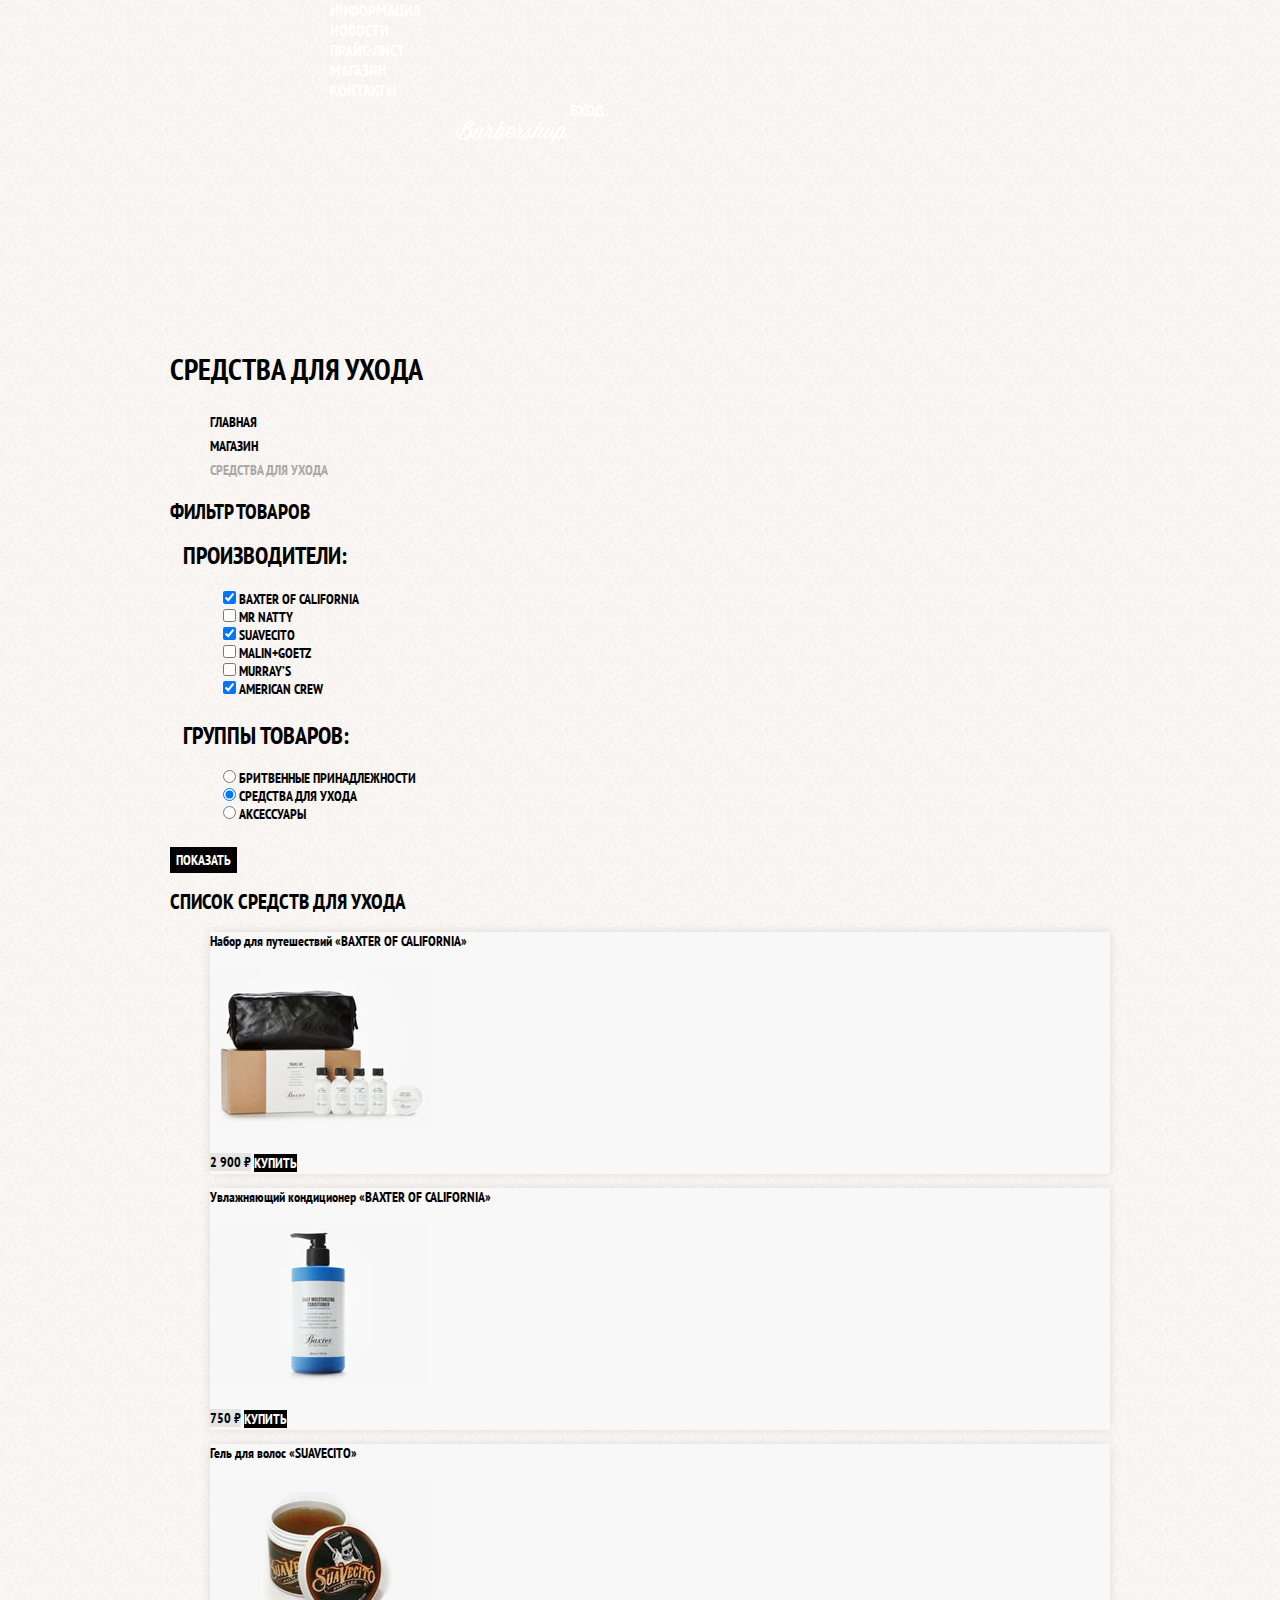
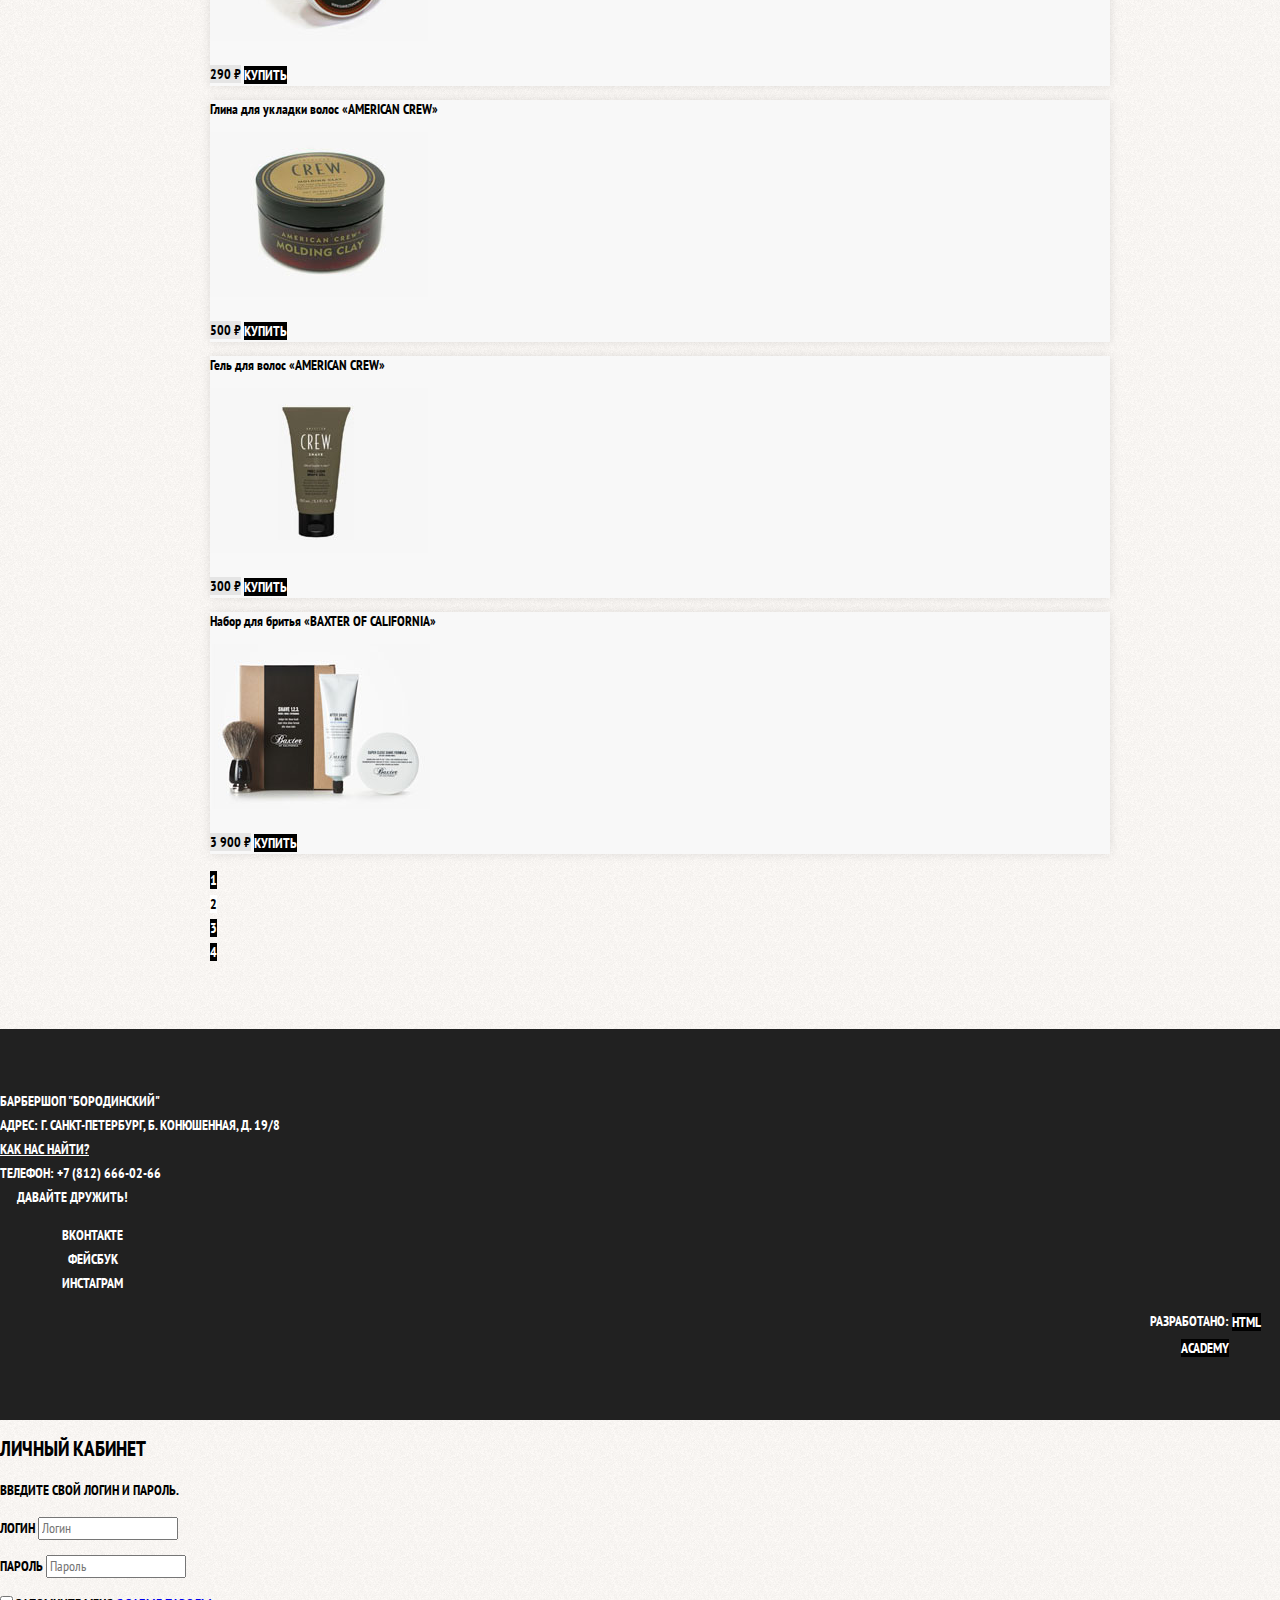
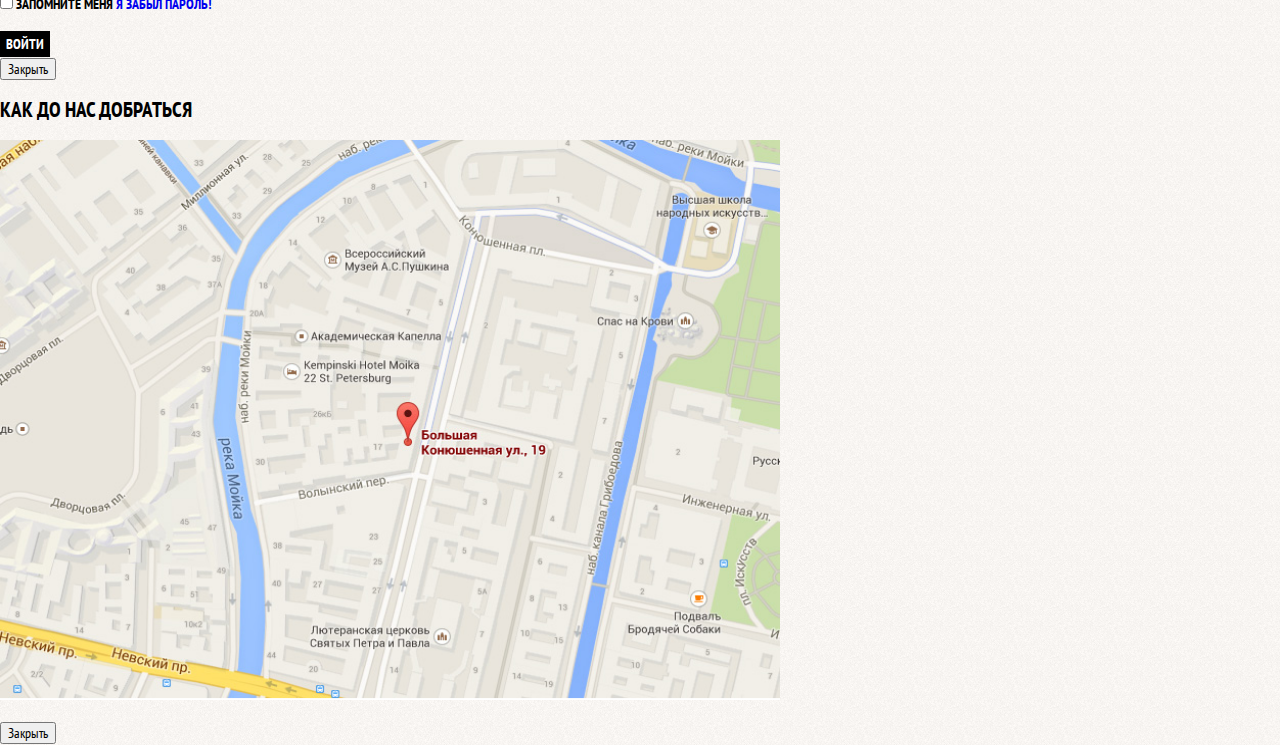
==== catalog.html @ cebe521a "init" ====
<!DOCTYPE html>
<html lang="ru">
<head>
    <meta charset="UTF-8">
    <title>Барбершоп "Бородинский"</title>
    <link href="https://fonts.googleapis.com/css?family=PT+Sans+Narrow:400,700&amp;subset=latin,cyrillic" rel="stylesheet">
    <link href="css/normalize.css" rel="stylesheet">
    <link href="css/style.css" rel="stylesheet">
</head>
<body class="inner-page">
  <header class="main-header">
    <nav class="main-navigation">
        <a class="main-header-logo" href="index.html">
            <img src="img/svg/logo.svg" width="111" height="24" alt="Логотип барбершопа 'Бородинский'">
        </a>
        <ul class="site-navigation">
            <li><a href="info.html">Информация</a></li>
            <li><a href="news.html">Новости</a></li>
            <li><a href="price.html">Прайс-лист</a></li>
            <li class="site-navigation-current"><a href="catalog.html">Магазин</a></li>
            <li><a href="contacts.html">Контакты</a></li>
        </ul>
        <ul class="user-navigation">
            <li class="login-link">
                <a class="login-link" href="login.html">Вход</a>
            </li>
        </ul>
    </nav>
  </header>

  <main class="container">
    <h1 class="page-title">Средства для ухода</h1>
    <ul class="breadcrumbs">
        <li><a href="index.html">Главная</a></li>
        <li><a href="catalog.html">Магазин</a></li>
        <li class="breadcrumbs-current">Средства для ухода</li>
    </ul>
    <section class="filters">
        <h2 class="visually-hidden">Фильтр товаров</h2>
        <form class="filter" method="get" action="https://echo.htmlacademy.ru">
            <fieldset>
                <legend>Производители:</legend>
                <ul>
                    <li class="filter-option">
                        <input class="visually-hidden filter-input filter-input-checkbox" type="checkbox" name="baxter-of-california" id="filter-baxter-of-california" checked>
                        <label for="filter-baxter-of-california">Baxter of California</label>
                    </li>
                    <li class="filter-option">
                        <input class="visually-hidden filter-input filter-input-checkbox" type="checkbox" name="mr-natty" id="filter-mr-natty">
                        <label for="filter-mr-natty">Mr Natty</label>
                    </li>
                    <li class="filter-option">
                        <input class="visually-hidden filter-input filter-input-checkbox" type="checkbox" name="suavecito" id="filter-suavecito" checked>
                        <label for="filter-suavecito">Suavecito</label>
                    </li>
                    <li class="filter-option">
                        <input class="visually-hidden filter-input filter-input-checkbox" type="checkbox" name="malin-goetz" id="filter-malin-goetz">
                        <label for="filter-malin-goetz">Malin+Goetz</label>
                    </li>
                    <li class="filter-option">
                        <input class="visually-hidden filter-input filter-input-checkbox" type="checkbox" name="murrays" id="filter-murrays">
                        <label for="filter-murrays">Murray’s</label>
                    </li>
                    <li class="filter-option">
                        <input class="visually-hidden filter-input filter-input-checkbox" type="checkbox" name="american-crew" id="filter-american-crew" checked>
                        <label for="filter-american-crew">American Crew</label>
                    </li>
                </ul>
            </fieldset>
            <fieldset>
                <legend>Группы товаров:</legend>
                <ul>
                    <li class="filter-option">
                        <input class="visually-hidden filter-input filter-input-radio" type="radio" name="product-group" value="shaving" id="filter-shave">
                        <label for="filter-shave">Бритвенные принадлежности</label>
                    </li>
                    <li class="filter-option">
                        <input class="visually-hidden filter-input filter-input-radio" type="radio" name="product-group" value="hair-care" id="filter-care" checked>
                        <label for="filter-care">Средства для ухода</label>
                    </li>
                    <li class="filter-option">
                        <input class="visually-hidden filter-input filter-input-radio" type="radio" name="product-group" value="accessories" id="filter-accessories">
                        <label for="filter-accessories">Аксессуары</label>
                    </li>
                </ul>
            </fieldset>
            <button type="submit" class="filter-button button">Показать</button>
        </form>
    </section>

    <section class="catalog">
        <h2 class="visually-hidden">Список средств для ухода</h2>
        <ul class="catalog-list">
            <li class="catalog-item">
                <a href="catalog-item.html">
                    <h3>
                        <span class="catalog-category">Набор для путешествий</span>
                        <span class="catalog-item-title">«Baxter of California»</span>
                    </h3>
                    <p class="catalog-item-image">
                        <img src="img/catalog-content-1.jpg" width="220" height="165" alt="Набор для путешествий «Baxter of California»">
                    </p>
                </a>
                <p class="catalog-item-price">
                    <b>2 900 ₽</b>
                    <a class="button" href="#">Купить</a>
                </p>
            </li>
            <li class="catalog-item">
                <a href="catalog-item.html">
                    <h3>
                        <span class="catalog-category">Увлажняющий кондиционер</span>
                        <span class="catalog-item-title">«Baxter of California»</span>
                    </h3>
                    <p class="catalog-item-image">
                        <img src="img/catalog-content-2.jpg" width="220" height="165" alt="Увлажняющий кондиционер «Baxter of California»">
                    </p>
                </a>
                <p class="catalog-item-price">
                    <b>750 ₽</b>
                    <a class="button" href="#">Купить</a>
                </p>
            </li>
            <li class="catalog-item">
                <a href="catalog-item.html">
                    <h3>
                        <span class="catalog-category">Гель для волос</span>
                        <span class="catalog-item-title">«Suavecito»</span>
                    </h3>
                    <p class="catalog-item-image">
                        <img src="img/catalog-content-3.jpg" width="220" height="165" alt="Гель для волос «Suavecito»">
                    </p>
                </a>
                <p class="catalog-item-price">
                    <b>290 ₽</b>
                    <a class="button" href="#">Купить</a>
                </p>
            </li>
            <li class="catalog-item">
                <a href="catalog-item.html">
                    <h3>
                        <span class="catalog-category">Глина для укладки волос</span>
                        <span class="catalog-item-title">«American crew»</span>
                    </h3>
                    <p class="catalog-item-image">
                        <img src="img/catalog-content-4.jpg" width="220" height="165" alt="Глина для укладки волос «American crew»">
                    </p>
                </a>
                <p class="catalog-item-price">
                    <b>500 ₽</b>
                    <a class="button" href="#">Купить</a>
                </p>
            </li>
            <li class="catalog-item">
                <a href="catalog-item.html">
                    <h3>
                        <span class="catalog-category">Гель для волос</span>
                        <span class="catalog-item-title">«American crew»</span>
                    </h3>
                    <p class="catalog-item-image">
                        <img src="img/catalog-content-5.jpg" width="220" height="165" alt="Гель для волос «American crew»">
                    </p>
                </a>
                <p class="catalog-item-price">
                    <b>300 ₽</b>
                    <a class="button" href="#">Купить</a>
                </p>
            </li>
            <li class="catalog-item">
                <a href="catalog-item.html">
                    <h3>
                        <span class="catalog-category">Набор для бритья</span>
                        <span class="catalog-item-title">«Baxter of California»</span>
                    </h3>
                    <p class="catalog-item-image">
                        <img src="img/catalog-content-6.jpg" width="220" height="165" alt="Набор для бритья «Baxter of California»">
                    </p>
                </a>
                <p class="catalog-item-price">
                    <b>3 900 ₽</b>
                    <a class="button" href="#">Купить</a>
                </p>
            </li>
        </ul>
        <ul class="pagination-list">
            <li class="pagination-item"><a href="#">1</a></li>
            <li class="pagination-item  pagination-item-current"><a>2</a></li>
            <li class="pagination-item"><a href="#">3</a></li>
            <li class="pagination-item"><a href="#">4</a></li>
        </ul>
    </section>
  </main>

  <footer class="main-footer">
    <p class="footer-contacts">
        Барбершоп "Бородинский"<br>
        Адрес: г. Санкт-Петербург, Б. Конюшенная, д. 19/8 <br>
        <a href="map.html">Как нас найти?</a><br>
        Телефон: +7 (812) 666-02-66
    </p>
    <div class="footer-social">
        <b>Давайте дружить!</b>
        <ul>
            <li><a class="social-button" href="#">Вконтакте</a></li>
            <li><a class="social-button" href="#">Фейсбук</a></li>
            <li><a class="social-button" href="#">Инстаграм</a></li>
        </ul>
    </div>
    <p class="footer-copyright">
        <b>Разработано:</b>
        <a class="button" href="http://htmlacademy.ru">HTML Academy</a>

    </p>
  </footer>

  <section class="modal modal-login">
      <h2>Личный кабинет</h2>
      <p>Введите свой логин и пароль.</p>
      <form class="login-form" action="https://echo.htmlacademy.ru" method="post">
          <p>
              <label class="visually-hidden" for="user-login">Логин</label>
              <input class="login-icon-user" id="user-login" type="text" name="login" placeholder="Логин">
          </p>
          <p>
              <label class="visually-hidden" for="user-password">Пароль</label>
              <input class="login-icon-password" id="user-password" type="password" name="password" placeholder="Пароль">
          </p>
          <p class="login-password-info">
              <label class="login-checkbox">
                  <input type="checkbox" name="remember" class="visually-hidden">
                  <span class="checkbox-indicator"></span>
                  Запомните меня
              </label>
              <a class="restore" href="#">Я забыл пароль!</a>
          </p>
          <button class="button" type="submit">Войти</button>
      </form>
      <button class="modal-close" type="button">Закрыть</button>
  </section>

  <section class="modal modal-map">
      <h2 class="visually-hidden">Как до нас добраться</h2>
      <p>
          <img src="img/map.jpg" width="780" height="560" alt="Офис компании по адресу ул. Большая Конюшенная 19/8, Санкт-Петербург">
      </p>
      <button class="modal-close" type="button">Закрыть</button>
  </section>

</body>
</html>
---- css/style.css ----
body {
    margin: 0;
    padding: 0;

    font-family: "PT Sans Narrow", Arial, sans-serif;
    font-size: 14px;
    line-height: 24px;
    font-weight: 700;
    color: #ffffff;
    text-transform: uppercase;

    background-color: #000000;
    background-image: url("../img/index.jpg");
    background-position: top center;
    background-repeat: no-repeat;
}

.inner-page {
    color: #000000;

    background-color: #f9f6f3;
    background-image: url("../img/catalog-bckgr.png");
    background-position: 0 0;
    background-repeat: repeat;
}

.main-header {
    margin-bottom: 75px;
}

a {
    text-decoration: none;
}

.button {
    font: inherit;

    text-align: center;
    color: #ffffff;
    vertical-align: middle;
    text-transform: uppercase;

    background-color: #000000;
    border: none;
}

.button:hover,
.button:focus,
.button:active {
    background-color: #663d15;
}

.main-navigation {
    display: flex;
    flex-direction: column;
    align-items: center;

    font-size: 16px;
    line-height: 20px;
    color: #ffffff;

    background-color: transparent;
}

.main-header-logo {
    order: 2;
    width: 368px;
    height: 153px;
}

.main-navigation-wrapper {
    width: 100%;
    margin-bottom: 60px;

    background-color: #000000;
}

.main-navigation-wrapper .container {
    display: flex;
    justify-content: space-between;
}


.site-navigation,
.user-navigation {
    list-style: none;
    margin: 0;
    padding: 0;
}

.site-navigation {
    width: 620px;
}

.user-navigation {
    width: 140px;
}

.site-navigation a,
.user-navigation a {
    color: #ffffff;
}

.site-navigation a:hover,
.site-navigation a:focus,
.user-navigation a:hover,
.user-navigation a:focus {
    background-color: #242424;
}

.container {
    width: 940px;
    margin: 0 auto;
    padding: 0 10px;
}

.features {
    margin-bottom: 80px;
}

.features-list {
    display: flex;
    justify-content: space-between;
    margin: 0;
    padding: 0;

    list-style: none;
}

.feature-item {
    width: 300px;
    text-align: center;
}

.feature-item h3 {
    font-size: 30px;
    line-height: 42px;
}

.index-columns {
    display: flex;
    justify-content: space-between;
    padding: 50px 80px;
    margin-bottom: 35px;

    color: #000000;

    background-color: #f8f5f2;
    background-image: url("img/pattern-light.jpg");
    background-position: 0 0;
    background-repeat: repeat;
}

.index-columns h2 {
    font-size: 30px;
    line-height: 42px;
}

.news {
    width: 380px;
}

.news-list {
    list-style: none;
}

.news-item time {
    text-transform: none;
}

.gallery {
    width: 300px;
}

.gallery-content {
    background-color: #cccccc;
    border: 7px solid #ffffff;
}

.contacts {
    width: 380px;
}

.appointment {
    width: 300px;
}

.appointment-item input {
    font: inherit;

    background-color: transparent;
    border: 2px solid #000000;
}

.appointment-item input:focus {
    border-color: #663d15;
}

.page-title {
    font-size: 30px;
    line-height: 42px;
}

.breadcrumbs {
    list-style: none;
}

.breadcrumbs a {
    color: #000000;
}

.breadcrumbs a:hover,
.breadcrumbs a:focus {
    text-decoration: underline;
}

.breadcrumbs-current {
    color: #aba9a7;
}

.filter fieldset {
    border: none;
}

.filter legend {
    font-size: 24px;
    line-height: 30px;
}

.filter ul {
    list-style: none;
    line-height: 18px;
}

.filter-input:hover + label,
.filter-input:focus + label {
    color: #663d15;
}

.filter-input:disabled + label {
    color: #000000;

    opacity: 0.5;
}

.catalog-list {
    list-style: none;
}

.catalog-item {
    background-color: #f8f8f8;
    box-shadow: 0 0 10px rgba(0, 0, 0, 0.1);
}

.catalog-item:hover {
    box-shadow: 0 0 10px rgba(0, 0, 0, 0.2);
}

.catalog-item a {
    color: #000000;
}

.catalog-item h3 {
    font-size: 14px;
    line-height: 18px;
}

.catalog-category {
    text-transform: none;
}

.catalog-item-price b {
    font-size: 14px;
    line-height: 20px;
    text-align: center;

    background-color: #e5e5e5;
}

.catalog-item-price .button {
    line-height: 20px;
    color: #ffffff;
}

.pagination-list {
    list-style: none;
}

.pagination-item a {
    color: #ffffff;

    background-color: #000000;
}

.pagination-item a:hover,
.pagination-item a:focus,
.pagination-item a:active {
    background-color: #663d15;
}

.pagination-item-current a {
    color: #000000;

    background-color: #ffffff;
}

.pagination-item-current a:hover,
.pagination-item-current a:focus,
.pagination-item-current a:active {
    color: #000000;

    background-color: #ffffff;
}

.product-photo-preview {
    list-style: none;
}

.product-photo-preview li {
    box-shadow: 0 0 10px 2px rgba(0, 0, 0, 0.1);
}

.product-photo-full {
    box-shadow: 0 0 10px 2px rgba(0, 0, 0, 0.1);
}

.product-article {
    text-align: right;
    color: #aeaeae;
}

.product-price b {
    line-height: 20px;
    text-align: center;

    background-color: #e5e5e5;
}

.product-info h3 {
    font-size: 24px;
    line-height: 30px;
}

.product-info ul {
    list-style: none;
}

.main-footer {
    margin-top: 65px;
    padding: 60px 0;

    color: #ffffff;

    background-color: #212121;
    background-image: url("img/pattern-dark.jpg");
    background-position: 0 0;
    background-repeat: repeat;
}

.main-footer .container {
    display: flex;
}

.footer-contacts {
    width: 320px;
    margin: 0;
    margin-right: 70px;
}

.footer-contacts a {
    color: #ffffff;
    text-decoration: underline;
}

.footer-contacts a:hover,
.footer-contacts a:focus {
    text-decoration: none;
}

.footer-social {
    width: 145px;

    text-align: center;
}

.footer-social ul {
    list-style: none;
}

.social-button {
    color: #ffffff;
}

.footer-copyright {
    width: 150px;
    margin: 0;
    margin-left: auto;
    text-align: center;
}

.footer-copyright .button:hover,
.footer-copyright .button:focus {
    color: #000000;

    background-color: #ffffff;
}
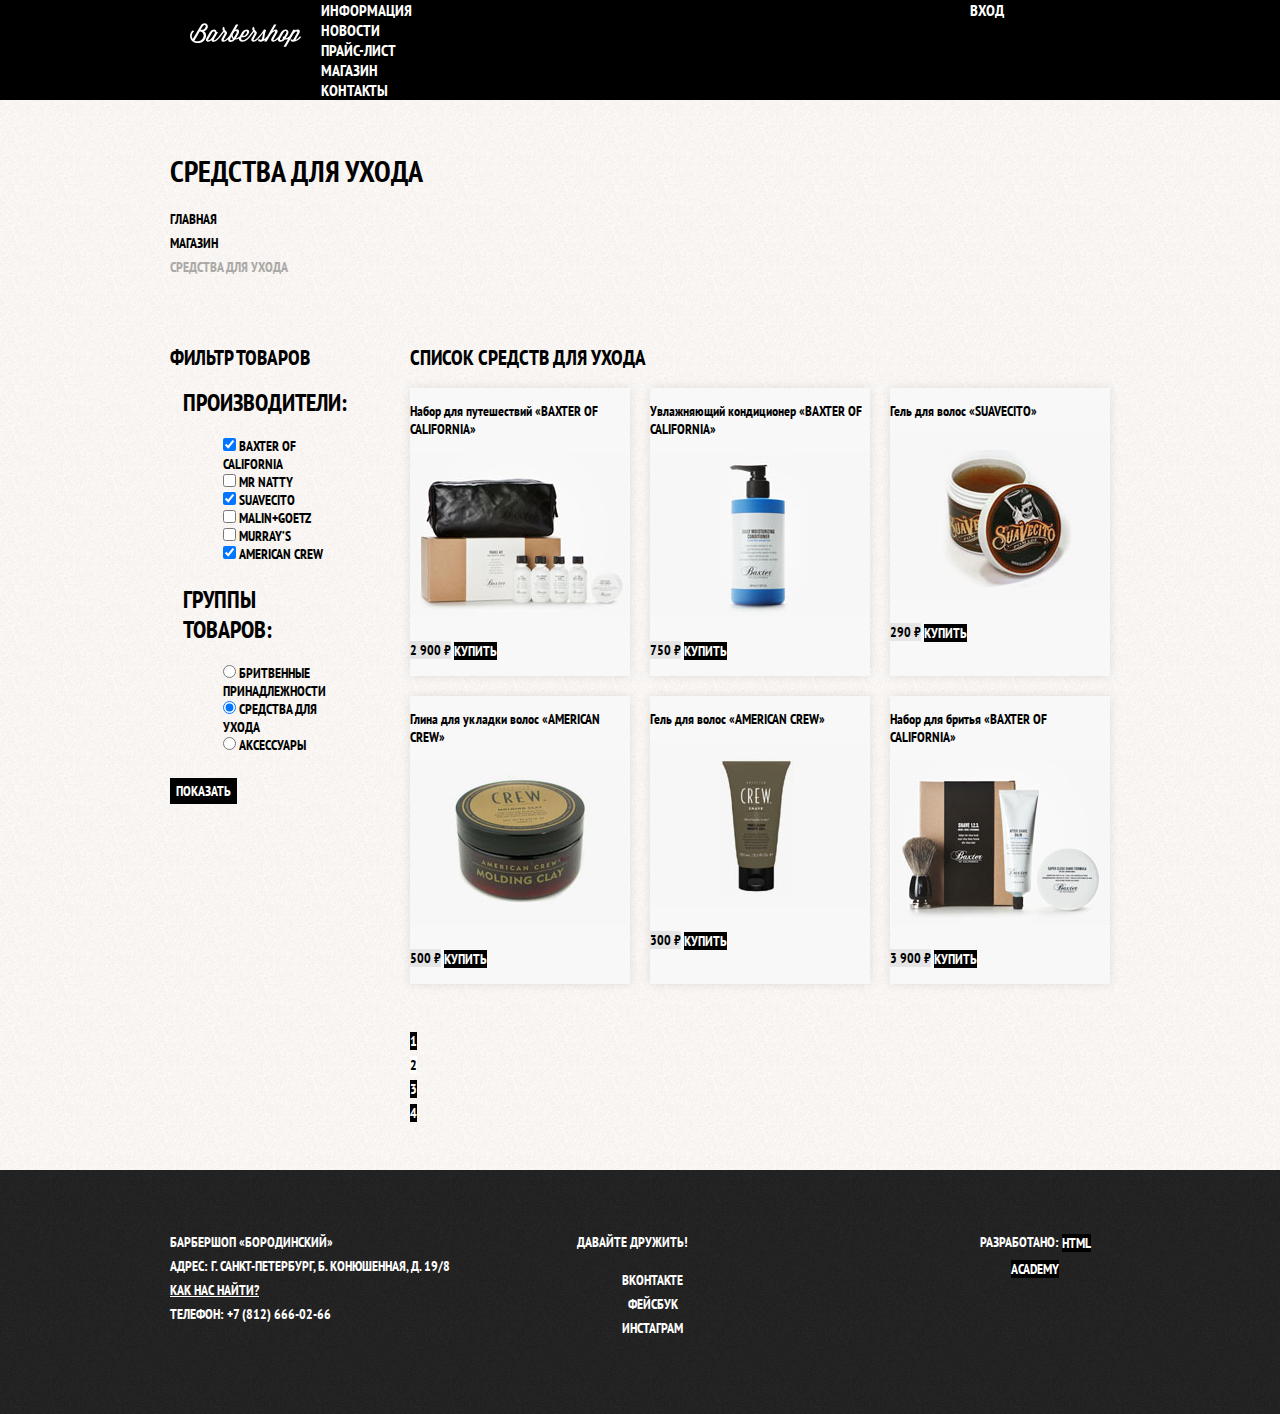
==== commit ef4bb0f9: "add flex" ====
--- a/catalog.html
+++ b/catalog.html
@@ -2,16 +2,18 @@
 <html lang="ru">
 <head>
     <meta charset="UTF-8">
-    <title>Барбершоп "Бородинский"</title>
+    <title>Барбершоп «Бородинский»</title>
     <link href="https://fonts.googleapis.com/css?family=PT+Sans+Narrow:400,700&amp;subset=latin,cyrillic" rel="stylesheet">
     <link href="css/normalize.css" rel="stylesheet">
     <link href="css/style.css" rel="stylesheet">
 </head>
+
 <body class="inner-page">
-  <header class="main-header">
-    <nav class="main-navigation">
+
+<header class="main-header">
+    <nav class="main-navigation container">
         <a class="main-header-logo" href="index.html">
-            <img src="img/svg/logo.svg" width="111" height="24" alt="Логотип барбершопа 'Бородинский'">
+            <img src="img/svg/logo.svg" width="111" height="24" alt="Логотип барбершопа «Бородинский»">
         </a>
         <ul class="site-navigation">
             <li><a href="info.html">Информация</a></li>
@@ -21,230 +23,205 @@
             <li><a href="contacts.html">Контакты</a></li>
         </ul>
         <ul class="user-navigation">
-            <li class="login-link">
-                <a class="login-link" href="login.html">Вход</a>
-            </li>
+            <li><a class="login-link" href="login.html">Вход</a></li>
         </ul>
     </nav>
-  </header>
-
-  <main class="container">
-    <h1 class="page-title">Средства для ухода</h1>
+</header>
+
+<main class="container">
+
+    <h1 class="page-title">Cредства для ухода</h1>
+
     <ul class="breadcrumbs">
-        <li><a href="index.html">Главная</a></li>
-        <li><a href="catalog.html">Магазин</a></li>
+        <li>
+            <a href="index.html">Главная</a>
+        </li>
+        <li>
+            <a href="catalog.html">Магазин</a>
+        </li>
         <li class="breadcrumbs-current">Средства для ухода</li>
     </ul>
-    <section class="filters">
-        <h2 class="visually-hidden">Фильтр товаров</h2>
-        <form class="filter" method="get" action="https://echo.htmlacademy.ru">
-            <fieldset>
-                <legend>Производители:</legend>
-                <ul>
-                    <li class="filter-option">
-                        <input class="visually-hidden filter-input filter-input-checkbox" type="checkbox" name="baxter-of-california" id="filter-baxter-of-california" checked>
-                        <label for="filter-baxter-of-california">Baxter of California</label>
-                    </li>
-                    <li class="filter-option">
-                        <input class="visually-hidden filter-input filter-input-checkbox" type="checkbox" name="mr-natty" id="filter-mr-natty">
-                        <label for="filter-mr-natty">Mr Natty</label>
-                    </li>
-                    <li class="filter-option">
-                        <input class="visually-hidden filter-input filter-input-checkbox" type="checkbox" name="suavecito" id="filter-suavecito" checked>
-                        <label for="filter-suavecito">Suavecito</label>
-                    </li>
-                    <li class="filter-option">
-                        <input class="visually-hidden filter-input filter-input-checkbox" type="checkbox" name="malin-goetz" id="filter-malin-goetz">
-                        <label for="filter-malin-goetz">Malin+Goetz</label>
-                    </li>
-                    <li class="filter-option">
-                        <input class="visually-hidden filter-input filter-input-checkbox" type="checkbox" name="murrays" id="filter-murrays">
-                        <label for="filter-murrays">Murray’s</label>
-                    </li>
-                    <li class="filter-option">
-                        <input class="visually-hidden filter-input filter-input-checkbox" type="checkbox" name="american-crew" id="filter-american-crew" checked>
-                        <label for="filter-american-crew">American Crew</label>
-                    </li>
-                </ul>
-            </fieldset>
-            <fieldset>
-                <legend>Группы товаров:</legend>
-                <ul>
-                    <li class="filter-option">
-                        <input class="visually-hidden filter-input filter-input-radio" type="radio" name="product-group" value="shaving" id="filter-shave">
-                        <label for="filter-shave">Бритвенные принадлежности</label>
-                    </li>
-                    <li class="filter-option">
-                        <input class="visually-hidden filter-input filter-input-radio" type="radio" name="product-group" value="hair-care" id="filter-care" checked>
-                        <label for="filter-care">Средства для ухода</label>
-                    </li>
-                    <li class="filter-option">
-                        <input class="visually-hidden filter-input filter-input-radio" type="radio" name="product-group" value="accessories" id="filter-accessories">
-                        <label for="filter-accessories">Аксессуары</label>
-                    </li>
-                </ul>
-            </fieldset>
-            <button type="submit" class="filter-button button">Показать</button>
-        </form>
-    </section>
-
-    <section class="catalog">
-        <h2 class="visually-hidden">Список средств для ухода</h2>
-        <ul class="catalog-list">
-            <li class="catalog-item">
-                <a href="catalog-item.html">
-                    <h3>
-                        <span class="catalog-category">Набор для путешествий</span>
-                        <span class="catalog-item-title">«Baxter of California»</span>
-                    </h3>
-                    <p class="catalog-item-image">
-                        <img src="img/catalog-content-1.jpg" width="220" height="165" alt="Набор для путешествий «Baxter of California»">
-                    </p>
-                </a>
-                <p class="catalog-item-price">
-                    <b>2 900 ₽</b>
-                    <a class="button" href="#">Купить</a>
-                </p>
-            </li>
-            <li class="catalog-item">
-                <a href="catalog-item.html">
-                    <h3>
-                        <span class="catalog-category">Увлажняющий кондиционер</span>
-                        <span class="catalog-item-title">«Baxter of California»</span>
-                    </h3>
-                    <p class="catalog-item-image">
-                        <img src="img/catalog-content-2.jpg" width="220" height="165" alt="Увлажняющий кондиционер «Baxter of California»">
-                    </p>
-                </a>
-                <p class="catalog-item-price">
-                    <b>750 ₽</b>
-                    <a class="button" href="#">Купить</a>
-                </p>
-            </li>
-            <li class="catalog-item">
-                <a href="catalog-item.html">
-                    <h3>
-                        <span class="catalog-category">Гель для волос</span>
-                        <span class="catalog-item-title">«Suavecito»</span>
-                    </h3>
-                    <p class="catalog-item-image">
-                        <img src="img/catalog-content-3.jpg" width="220" height="165" alt="Гель для волос «Suavecito»">
-                    </p>
-                </a>
-                <p class="catalog-item-price">
-                    <b>290 ₽</b>
-                    <a class="button" href="#">Купить</a>
-                </p>
-            </li>
-            <li class="catalog-item">
-                <a href="catalog-item.html">
-                    <h3>
-                        <span class="catalog-category">Глина для укладки волос</span>
-                        <span class="catalog-item-title">«American crew»</span>
-                    </h3>
-                    <p class="catalog-item-image">
-                        <img src="img/catalog-content-4.jpg" width="220" height="165" alt="Глина для укладки волос «American crew»">
-                    </p>
-                </a>
-                <p class="catalog-item-price">
-                    <b>500 ₽</b>
-                    <a class="button" href="#">Купить</a>
-                </p>
-            </li>
-            <li class="catalog-item">
-                <a href="catalog-item.html">
-                    <h3>
-                        <span class="catalog-category">Гель для волос</span>
-                        <span class="catalog-item-title">«American crew»</span>
-                    </h3>
-                    <p class="catalog-item-image">
-                        <img src="img/catalog-content-5.jpg" width="220" height="165" alt="Гель для волос «American crew»">
-                    </p>
-                </a>
-                <p class="catalog-item-price">
-                    <b>300 ₽</b>
-                    <a class="button" href="#">Купить</a>
-                </p>
-            </li>
-            <li class="catalog-item">
-                <a href="catalog-item.html">
-                    <h3>
-                        <span class="catalog-category">Набор для бритья</span>
-                        <span class="catalog-item-title">«Baxter of California»</span>
-                    </h3>
-                    <p class="catalog-item-image">
-                        <img src="img/catalog-content-6.jpg" width="220" height="165" alt="Набор для бритья «Baxter of California»">
-                    </p>
-                </a>
-                <p class="catalog-item-price">
-                    <b>3 900 ₽</b>
-                    <a class="button" href="#">Купить</a>
-                </p>
-            </li>
-        </ul>
-        <ul class="pagination-list">
-            <li class="pagination-item"><a href="#">1</a></li>
-            <li class="pagination-item  pagination-item-current"><a>2</a></li>
-            <li class="pagination-item"><a href="#">3</a></li>
-            <li class="pagination-item"><a href="#">4</a></li>
-        </ul>
-    </section>
-  </main>
-
-  <footer class="main-footer">
-    <p class="footer-contacts">
-        Барбершоп "Бородинский"<br>
-        Адрес: г. Санкт-Петербург, Б. Конюшенная, д. 19/8 <br>
-        <a href="map.html">Как нас найти?</a><br>
-        Телефон: +7 (812) 666-02-66
-    </p>
-    <div class="footer-social">
-        <b>Давайте дружить!</b>
-        <ul>
-            <li><a class="social-button" href="#">Вконтакте</a></li>
-            <li><a class="social-button" href="#">Фейсбук</a></li>
-            <li><a class="social-button" href="#">Инстаграм</a></li>
-        </ul>
+
+    <div class="catalog-columns">
+
+        <section class="filters">
+            <h2 class="visually-hidden">Фильтр товаров</h2>
+            <form class="filter" method="get" action="https://echo.htmlacademy.ru">
+                <fieldset>
+                    <legend>Производители:</legend>
+                    <ul>
+                        <li class="filter-option">
+                            <input class="visually-hidden filter-input filter-input-checkbox" type="checkbox" name="baxter-of-california" id="filter-baxter-of-california" checked>
+                            <label for="filter-baxter-of-california">Baxter of California</label>
+                        </li>
+                        <li class="filter-option">
+                            <input class="visually-hidden filter-input filter-input-checkbox" type="checkbox" name="mr-natty" id="filter-mr-natty">
+                            <label for="filter-mr-natty">Mr Natty</label>
+                        </li>
+                        <li class="filter-option">
+                            <input class="visually-hidden filter-input filter-input-checkbox" type="checkbox" name="suavecito" id="filter-suavecito" checked>
+                            <label for="filter-suavecito">Suavecito</label>
+                        </li>
+                        <li class="filter-option">
+                            <input class="visually-hidden filter-input filter-input-checkbox" type="checkbox" name="malin-goetz" id="filter-malin-goetz">
+                            <label for="filter-malin-goetz">Malin+Goetz</label>
+                        </li>
+                        <li class="filter-option">
+                            <input class="visually-hidden filter-input filter-input-checkbox" type="checkbox" name="murrays" id="filter-murrays">
+                            <label for="filter-murrays">Murray’s</label>
+                        </li>
+                        <li class="filter-option">
+                            <input class="visually-hidden filter-input filter-input-checkbox" type="checkbox" name="american-crew" id="filter-american-crew" checked>
+                            <label for="filter-american-crew">American Crew</label>
+                        </li>
+                    </ul>
+                </fieldset>
+                <fieldset>
+                    <legend>Группы товаров:</legend>
+                    <ul>
+                        <li class="filter-option">
+                            <input class="visually-hidden filter-input filter-input-radio" type="radio" name="product-group" value="shaving" id="filter-shave">
+                            <label for="filter-shave">Бритвенные принадлежности</label>
+                        </li>
+                        <li class="filter-option">
+                            <input class="visually-hidden filter-input filter-input-radio" type="radio" name="product-group" value="hair-care" id="filter-care" checked>
+                            <label for="filter-care">Средства для ухода</label>
+                        </li>
+                        <li class="filter-option">
+                            <input class="visually-hidden filter-input filter-input-radio" type="radio" name="product-group" value="accessories" id="filter-accessories">
+                            <label for="filter-accessories">Аксессуары</label>
+                        </li>
+                    </ul>
+                </fieldset>
+                <button type="submit" class="filter-button button">Показать</button>
+            </form>
+        </section>
+
+        <section class="catalog">
+            <h2 class="visually-hidden">Список средств для ухода</h2>
+            <ul class="catalog-list">
+                <li class="catalog-item">
+                    <a href="catalog-item.html">
+                        <h3>
+                            <span class="catalog-category">Набор для путешествий</span>
+                            <span class="catalog-item-title">«Baxter of California»</span>
+                        </h3>
+                        <p class="catalog-item-image">
+                            <img src="img/catalog-content-1.jpg" width="220" height="165" alt="Набор для путешествий «Baxter of California»">
+                        </p>
+                    </a>
+                    <p class="catalog-item-price">
+                        <b>2 900 ₽</b>
+                        <a class="button" href="#">Купить</a>
+                    </p>
+                </li>
+                <li class="catalog-item">
+                    <a href="catalog-item.html">
+                        <h3>
+                            <span class="catalog-category">Увлажняющий кондиционер</span>
+                            <span class="catalog-item-title">«Baxter of California»</span>
+                        </h3>
+                        <p class="catalog-item-image">
+                            <img src="img/catalog-content-2.jpg" width="220" height="165" alt="Увлажняющий кондиционер «Baxter of California»">
+                        </p>
+                    </a>
+                    <p class="catalog-item-price">
+                        <b>750 ₽</b>
+                        <a class="button" href="#">Купить</a>
+                    </p>
+                </li>
+                <li class="catalog-item">
+                    <a href="catalog-item.html">
+                        <h3>
+                            <span class="catalog-category">Гель для волос</span>
+                            <span class="catalog-item-title">«Suavecito»</span>
+                        </h3>
+                        <p class="catalog-item-image">
+                            <img src="img/catalog-content-3.jpg" width="220" height="165" alt="Гель для волос «Suavecito»">
+                        </p>
+                    </a>
+                    <p class="catalog-item-price">
+                        <b>290 ₽</b>
+                        <a class="button" href="#">Купить</a>
+                    </p>
+                </li>
+                <li class="catalog-item">
+                    <a href="catalog-item.html">
+                        <h3>
+                            <span class="catalog-category">Глина для укладки волос</span>
+                            <span class="catalog-item-title">«American crew»</span>
+                        </h3>
+                        <p class="catalog-item-image">
+                            <img src="img/catalog-content-4.jpg" width="220" height="165" alt="Глина для укладки волос «American crew»">
+                        </p>
+                    </a>
+                    <p class="catalog-item-price">
+                        <b>500 ₽</b>
+                        <a class="button" href="#">Купить</a>
+                    </p>
+                </li>
+                <li class="catalog-item">
+                    <a href="catalog-item.html">
+                        <h3>
+                            <span class="catalog-category">Гель для волос</span>
+                            <span class="catalog-item-title">«American crew»</span>
+                        </h3>
+                        <p class="catalog-item-image">
+                            <img src="img/catalog-content-5.jpg" width="220" height="165" alt="Гель для волос «American crew»">
+                        </p>
+                    </a>
+                    <p class="catalog-item-price">
+                        <b>300 ₽</b>
+                        <a class="button" href="#">Купить</a>
+                    </p>
+                </li>
+                <li class="catalog-item">
+                    <a href="catalog-item.html">
+                        <h3>
+                            <span class="catalog-category">Набор для бритья</span>
+                            <span class="catalog-item-title">«Baxter of California»</span>
+                        </h3>
+                        <p class="catalog-item-image">
+                            <img src="img/catalog-content-6.jpg" width="220" height="165" alt="Набор для бритья «Baxter of California»">
+                        </p>
+                    </a>
+                    <p class="catalog-item-price">
+                        <b>3 900 ₽</b>
+                        <a class="button" href="#">Купить</a>
+                    </p>
+                </li>
+            </ul>
+            <ul class="pagination-list">
+                <li class="pagination-item"><a href="#">1</a></li>
+                <li class="pagination-item pagination-item-current"><a>2</a></li>
+                <li class="pagination-item"><a href="#">3</a></li>
+                <li class="pagination-item"><a href="#">4</a></li>
+            </ul>
+        </section>
     </div>
-    <p class="footer-copyright">
-        <b>Разработано:</b>
-        <a class="button" href="http://htmlacademy.ru">HTML Academy</a>
-
-    </p>
-  </footer>
-
-  <section class="modal modal-login">
-      <h2>Личный кабинет</h2>
-      <p>Введите свой логин и пароль.</p>
-      <form class="login-form" action="https://echo.htmlacademy.ru" method="post">
-          <p>
-              <label class="visually-hidden" for="user-login">Логин</label>
-              <input class="login-icon-user" id="user-login" type="text" name="login" placeholder="Логин">
-          </p>
-          <p>
-              <label class="visually-hidden" for="user-password">Пароль</label>
-              <input class="login-icon-password" id="user-password" type="password" name="password" placeholder="Пароль">
-          </p>
-          <p class="login-password-info">
-              <label class="login-checkbox">
-                  <input type="checkbox" name="remember" class="visually-hidden">
-                  <span class="checkbox-indicator"></span>
-                  Запомните меня
-              </label>
-              <a class="restore" href="#">Я забыл пароль!</a>
-          </p>
-          <button class="button" type="submit">Войти</button>
-      </form>
-      <button class="modal-close" type="button">Закрыть</button>
-  </section>
-
-  <section class="modal modal-map">
-      <h2 class="visually-hidden">Как до нас добраться</h2>
-      <p>
-          <img src="img/map.jpg" width="780" height="560" alt="Офис компании по адресу ул. Большая Конюшенная 19/8, Санкт-Петербург">
-      </p>
-      <button class="modal-close" type="button">Закрыть</button>
-  </section>
+</main>
+
+<footer class="main-footer">
+    <div class="container">
+        <p class="footer-contacts">
+            Барбершоп «Бородинский»<br>
+            Адрес: г. Санкт-Петербург, Б. Конюшенная, д. 19/8<br>
+            <a href="map.html">Как нас найти?</a><br>
+            Телефон: +7 (812) 666-02-66
+        </p>
+        <div class="footer-social">
+            <b>Давайте дружить!</b>
+            <ul>
+                <li><a class="social-button" href="#">Вконтакте</a></li>
+                <li><a class="social-button" href="#">Фейсбук</a></li>
+                <li><a class="social-button" href="#">Инстаграм</a></li>
+            </ul>
+        </div>
+        <p class="footer-copyright">
+            <b>Разработано:</b> <a class="button" href="https://htmlacademy.ru">HTML Academy</a>
+        </p>
+    </div>
+</footer>
 
 </body>
-</html>+</html>
--- a/css/style.css
+++ b/css/style.css
@@ -19,13 +19,19 @@
     color: #000000;
 
     background-color: #f9f6f3;
-    background-image: url("../img/catalog-bckgr.png");
+    background-image: url("../img/bckgr.png");
     background-position: 0 0;
     background-repeat: repeat;
 }
 
 .main-header {
     margin-bottom: 75px;
+}
+
+.inner-page .main-header {
+    margin-bottom: 50px;
+
+    background-color: #000000;
 }
 
 a {
@@ -62,12 +68,26 @@
     background-color: transparent;
 }
 
+.inner-page .main-navigation {
+    display: flex;
+    align-items: flex-start;
+    flex-direction: row;
+}
+
 .main-header-logo {
     order: 2;
     width: 368px;
     height: 153px;
 }
 
+.inner-page .main-header-logo {
+    order: 0;
+
+    width: 111px;
+    height: 24px;
+    padding: 23px 20px;
+}
+
 .main-navigation-wrapper {
     width: 100%;
     margin-bottom: 60px;
@@ -94,6 +114,10 @@
 
 .user-navigation {
     width: 140px;
+}
+
+.inner-page .user-navigation {
+    margin-left: auto;
 }
 
 .site-navigation a,
@@ -146,7 +170,7 @@
     color: #000000;
 
     background-color: #f8f5f2;
-    background-image: url("img/pattern-light.jpg");
+    background-image: url("../img/bckgr.png");
     background-position: 0 0;
     background-repeat: repeat;
 }
@@ -197,11 +221,19 @@
 }
 
 .page-title {
+    margin: 0;
+    margin-bottom: 15px;
+    padding: 0;
+
     font-size: 30px;
     line-height: 42px;
 }
 
 .breadcrumbs {
+    padding: 0;
+    margin: 0;
+    margin-bottom: 50px;
+
     list-style: none;
 }
 
@@ -218,6 +250,15 @@
     color: #aba9a7;
 }
 
+.catalog-columns {
+    display: flex;
+    justify-content: space-between;
+}
+
+.filters {
+    width: 180px;
+}
+
 .filter fieldset {
     border: none;
 }
@@ -243,13 +284,31 @@
     opacity: 0.5;
 }
 
+.catalog {
+    width: 700px;
+}
+
 .catalog-list {
+    display: flex;
+    flex-wrap: wrap;
+    padding: 0;
+    margin: 0;
+    margin-bottom: 25px;
+
     list-style: none;
 }
 
 .catalog-item {
+    width: 220px;
+    margin-bottom: 20px;
+    margin-right: 20px;
+
     background-color: #f8f8f8;
     box-shadow: 0 0 10px rgba(0, 0, 0, 0.1);
+}
+
+.catalog-item:nth-child(3n) {
+    margin-right: 0;
 }
 
 .catalog-item:hover {
@@ -283,6 +342,9 @@
 }
 
 .pagination-list {
+    padding: 0;
+    margin: 0;
+
     list-style: none;
 }
 
@@ -316,6 +378,10 @@
     list-style: none;
 }
 
+.product-photos {
+    width: 460px;
+}
+
 .product-photo-preview li {
     box-shadow: 0 0 10px 2px rgba(0, 0, 0, 0.1);
 }
@@ -336,6 +402,10 @@
     background-color: #e5e5e5;
 }
 
+.product-info {
+    width: 390px;
+}
+
 .product-info h3 {
     font-size: 24px;
     line-height: 30px;
@@ -352,9 +422,13 @@
     color: #ffffff;
 
     background-color: #212121;
-    background-image: url("img/pattern-dark.jpg");
+    background-image: url("../img/footer-back.png");
     background-position: 0 0;
     background-repeat: repeat;
+}
+
+.inner-page .main-footer {
+    margin-top: 45px;
 }
 
 .main-footer .container {
